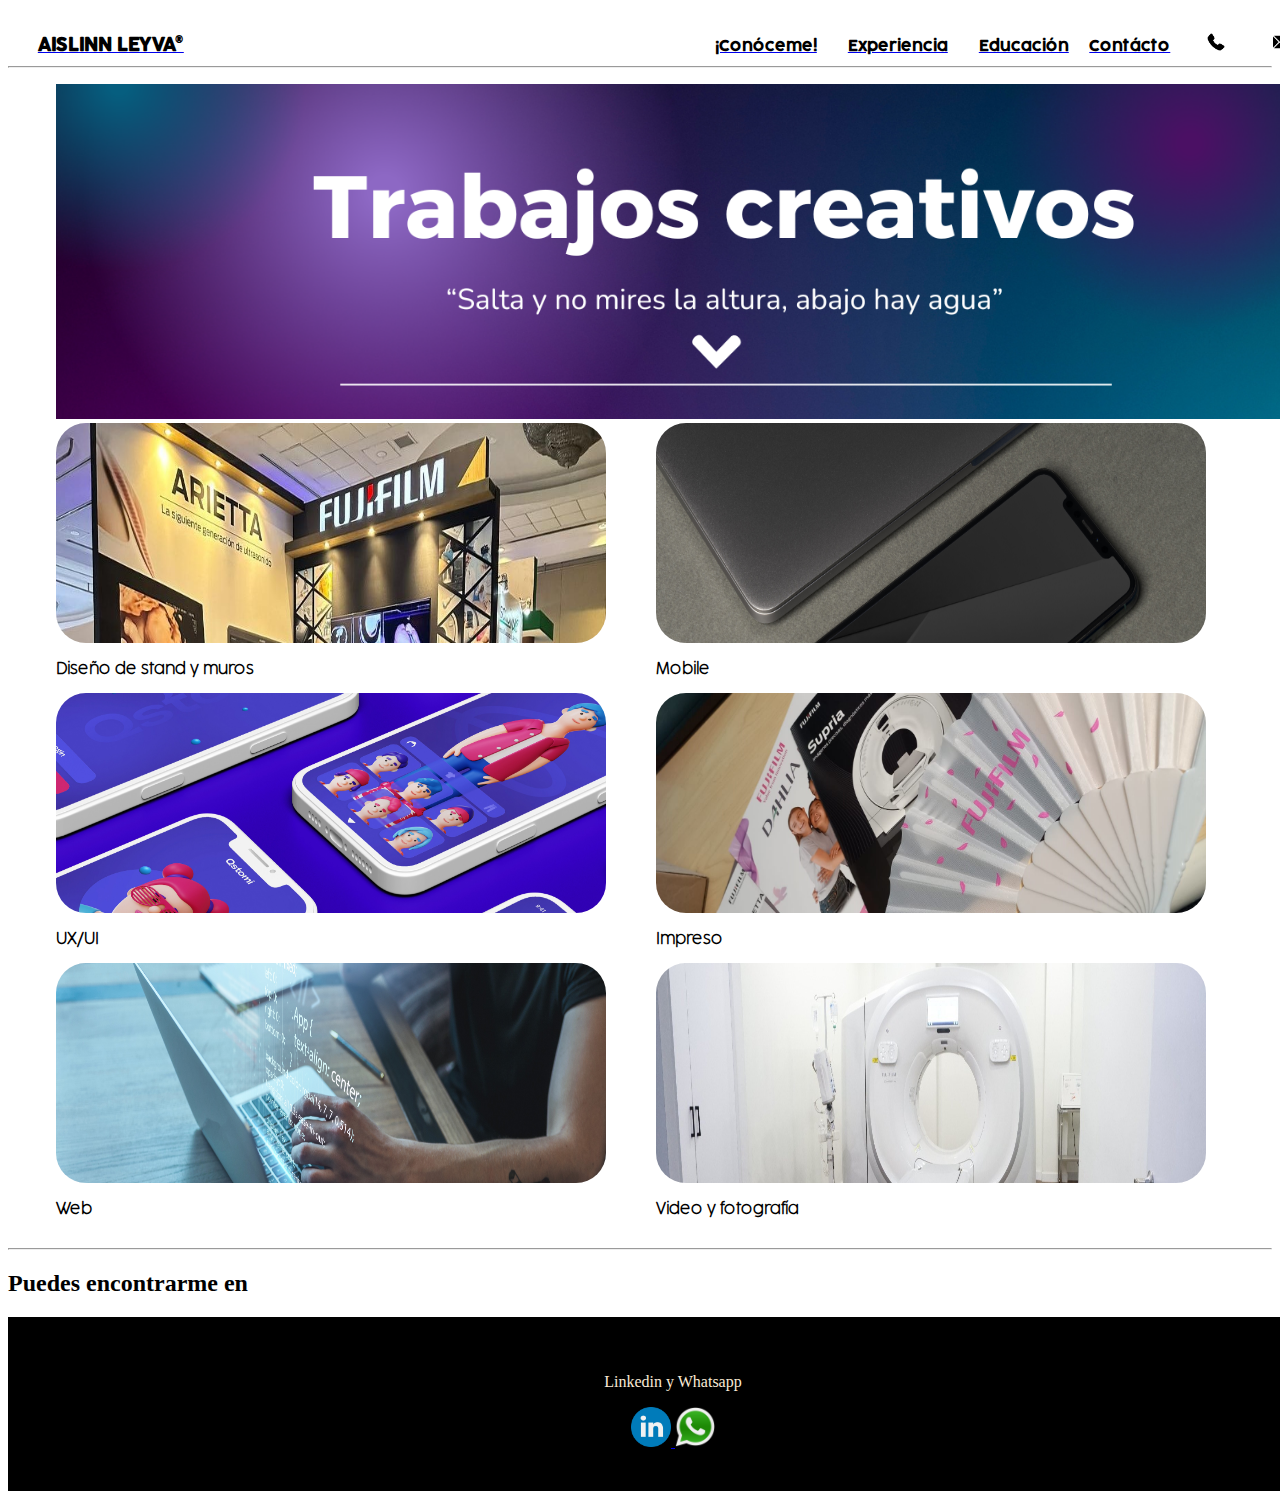
==== index.html @ ada46af3 "first commit" ====
<!DOCTYPE html>
<html lang="en">
<head>
    <meta charset="UTF-8">
    <meta name="viewport" content="width=device-width, initial-scale=1.0">
    <link rel="icon" href=".//Fotos/Diseño sin título.png">
    <link rel="stylesheet" href="./CSS/estilo.css">
    <title>Aislinn Leyva</title>
</head>
    <header>
        <nav>
            
            <ul class="menu">
                <div class="top logo"><a href=".//index.html"><h2>AISLINN LEYVA®</h2></a></div>
                <div class="top conoceme"><a href="./pages/conoceme.html"><h1>¡Conóceme!</h1></a></div>
                <div class="top experiencia"><a href="./pages/experiencia.html"><h1>Experiencia</h1></a></div>
                <div class="top educacion"><a href="./pages/educacion.html"><h1>Educación</h1></a></div>
                <div class="top contacto"><a href="./pages/Contacto.html"><h1>Contácto</h1></a></div>
                <div class="top llamada"><a href="./pages/Contacto.html"><img src=".//Fotos/llamada-telefonica.png" width="18px"></a></div>  
                <div class="top mail"><a href="./pages/Contacto.html"><img src=".//Fotos/correo-electronico.png" width="18px"></a></div> 
        
            </ul>


        </nav>
    
    </header>
    <hr>
    <body>
 
            <main>
                <div class="container">
                    <div class="Imagen-frase"><img src="./Fotos/frase.png" width="1340px" alt="stand" class="Imagen-frase"></div>
                    <div class="imagen-1"><img src="./Fotos/2.jpg" width="1100px" alt="stand" class="imagenesmenu"></div>
                    <div class="imagen-2"><img src="./Fotos/5.jpg" width="1100px" alt="mobile" class="imagenesmenu"></div>
                    <div class="texto-1"><h3>Diseño de stand y muros</h3></div>
                    <div class="texto-2"><h3>Mobile</h3></div>
                    <div class="imagen-3"><img src="./Fotos/1.jpg" width="1100px" alt="uxui" class="imagenesmenu"></div>
                    <div class="imagen-4"><img src="./Fotos/6.jpeg" width="1100px" alt="impreso" class="imagenesmenu"></div>
                    <div class="texto-3"><h3>UX/UI</h3></div>
                    <div class="texto-4"><h3>Impreso</h3></div>
                    <div class="imagen-5"><img src="./Fotos/3.jpg" width="1100px"alt="web" class="imagenesmenu"></div>
                    <div class="imagen-6"><img src="./Fotos/7.jpeg" width="1100px" alt="videoyfoto" class="imagenesmenu"></div>
                    <div class="texto-5"><h3>Web</h3></div>
                    <div class="texto-6"><h3>Video y fotografía</h3></div>
                  </div>

    </main>

    </body>
    <hr>


    <footer>
        <h2>Puedes encontrarme en
        </h2>
        <div class="footer">
            <p>Linkedin y
                Whatsapp
            </p>
            <a href="https://www.linkedin.com/"> <img src="./Fotos/logo linkedin.png" width="40px" class="rrss" alt="Linkedin"> </a>
            <a href="https://web.whatsapp.com/"> <img src="./Fotos/logo whatsapp.png" width="40px" class="rrss" alt="Linkedin"> </a>
            </div>
    </footer>

    
</body>
</html>
---- CSS/estilo.css ----
@font-face {
    font-family: "Cocogoose-Pro-Semilight-trial" ;
    src: url("../Font/Cocogoose-Pro-Semilight-trial.ttf");
}
@font-face {
    font-family: "Cocogoose-Pro-Darkmode" ;
    src: url("../Font/Cocogoose-Pro-Darkmode.ttf");
}
@font-face {
    font-family: "Cocogoose-Pro-Ultralight";
    src: url(../Font/Cocogoose-Pro-Ultralight.ttf);
}

.menu{
    margin: 0;
    padding: 0;
    box-sizing: border-box;

    background-color: rgb(255, 255, 255);
    width: 1330px;
    height: 50px;
    padding: 0.3rem;
    display: flex;
    flex-direction: row;
    justify-content: flex-start;
    align-items: baseline;

    
}
.top{
      margin: 0.5rem;
      width: 150px;
      height: 5px;


      text-align: center;
      text-decoration: none;
      

      h1{
        color: black;
        font-family: Cocogoose-Pro-Semilight-trial;
        font-size: 0.9rem;
      }
      h2{
        color: black;
        font-family: Cocogoose-Pro-Darkmode;
        font-size: 1.1rem;
        

      }
      
    
}

.logo{
    background-color: rgb(255, 255, 255);
    width: 180px;
    height: 30px;
    font-family: Cocogoose-Pro-Darkmode;

}

.conoceme{
    background-color: rgb(255, 255, 255);
    width: 600px;
    height: 20px;
    text-align: end;
}
.experiencia{
    background-color: rgb(255, 255, 255);
    width: 130px;
    height: 30px;
}
.educacion{
    background-color: rgb(255, 255, 255);
    width: 90px;
    height: 30px;
}
.contacto{
    background-color: rgb(255, 255, 255);
    width: 90px;
    height: 30px;
}
.llamada{
    width: 50px;
    height: 20px;
}
.mail{
    width: 50px;
    height: 10px;

}


main{
    .container { 
        margin: 1rem;
        margin-left: 3rem;
        display: grid;
        grid-template-columns: 1fr 1fr;
        grid-template-rows: 1fr 0.5fr 0.1fr 0.5fr 0.1fr 0.5fr 0.1fr;
        gap: 0px 0px;
        grid-auto-flow: row;
        grid-template-areas:
          "Imagen-frase Imagen-frase"
          "imagen-1 imagen-2"
          "texto-1 texto-2"
          "imagen-3 imagen-4"
          "texto-3 texto-4"
          "imagen-5 imagen-6"
          "texto-5 texto-6";
          h3{
            font-family: Cocogoose-Pro-Ultralight;
            font-size: 0.9rem;
          }
      }
      
      .Imagen-frase { grid-area: Imagen-frase;}
      
      .imagen-1 { grid-area: imagen-1; }
      
      .imagen-2 { grid-area: imagen-2; }
      
      .texto-1 { grid-area: texto-1; }
      
      .texto-2 { grid-area: texto-2; }
      
      .imagen-3 { grid-area: imagen-3; }
      
      .imagen-4 { grid-area: imagen-4; }
      
      .texto-3 { grid-area: texto-3; }
      
      .texto-4 { grid-area: texto-4; }
      
      .imagen-5 { grid-area: imagen-5; }
      
      .imagen-6 { grid-area: imagen-6; }
      
      .texto-5 { grid-area: texto-5; }
      
      .texto-6 { grid-area: texto-6; }
      
}

.imagenesmenu{
    width: 550px;
    height: 220px;
    border-radius: 30px;

}
footer{
    h3,p{
        text-align: center;
        color: antiquewhite;
    }
}
.footer{
    width: 1250px;
    height: 1300;
    background-color: rgb(0, 0, 0);
    padding: 40px;
    text-align: center;

}
.cajaMuestra{
    width: 200px;
    height: 200px;
    background-color: rgb(238, 235, 38);
    padding: 20px;
    margin: 20px;
}
.padre{
    background-color: blueviolet;
    width: 90vw;
    height: 80vh;
    border: rgb(255, 255, 255) 2px solid;
    margin: 20px auto;

    display:grid;
    grid-template-columns: 2fr 1fr 2fr;
    grid-auto-rows: 2fr 2fr 2%;
    gap: 10px;
    border: white;
    
}
.hijo{
    background-color: beige;
    border: 2px rgb(150, 148, 148)

    
}

@media screen and (max-width: 480px) {
        .container { 
            grid-template-columns:1fr;
            grid-template-rows: 1fr 0.5fr 0.1fr 0.5fr 0.1fr 0.5fr 0.1fr 0.5fr 0.1fr 0.5fr 0.1fr;
            grid-template-areas:
              "Imagen-frase"
              "imagen-1" 
              "texto-1"
              "imagen-2"
              "texto-2"
              "imagen-3" 
              "texto-3"
              "imagen-4"
              "texto-4"
              "imagen-5" 
              "texto-5"
              "imagen-6"
              "texto-6";
          }
    }
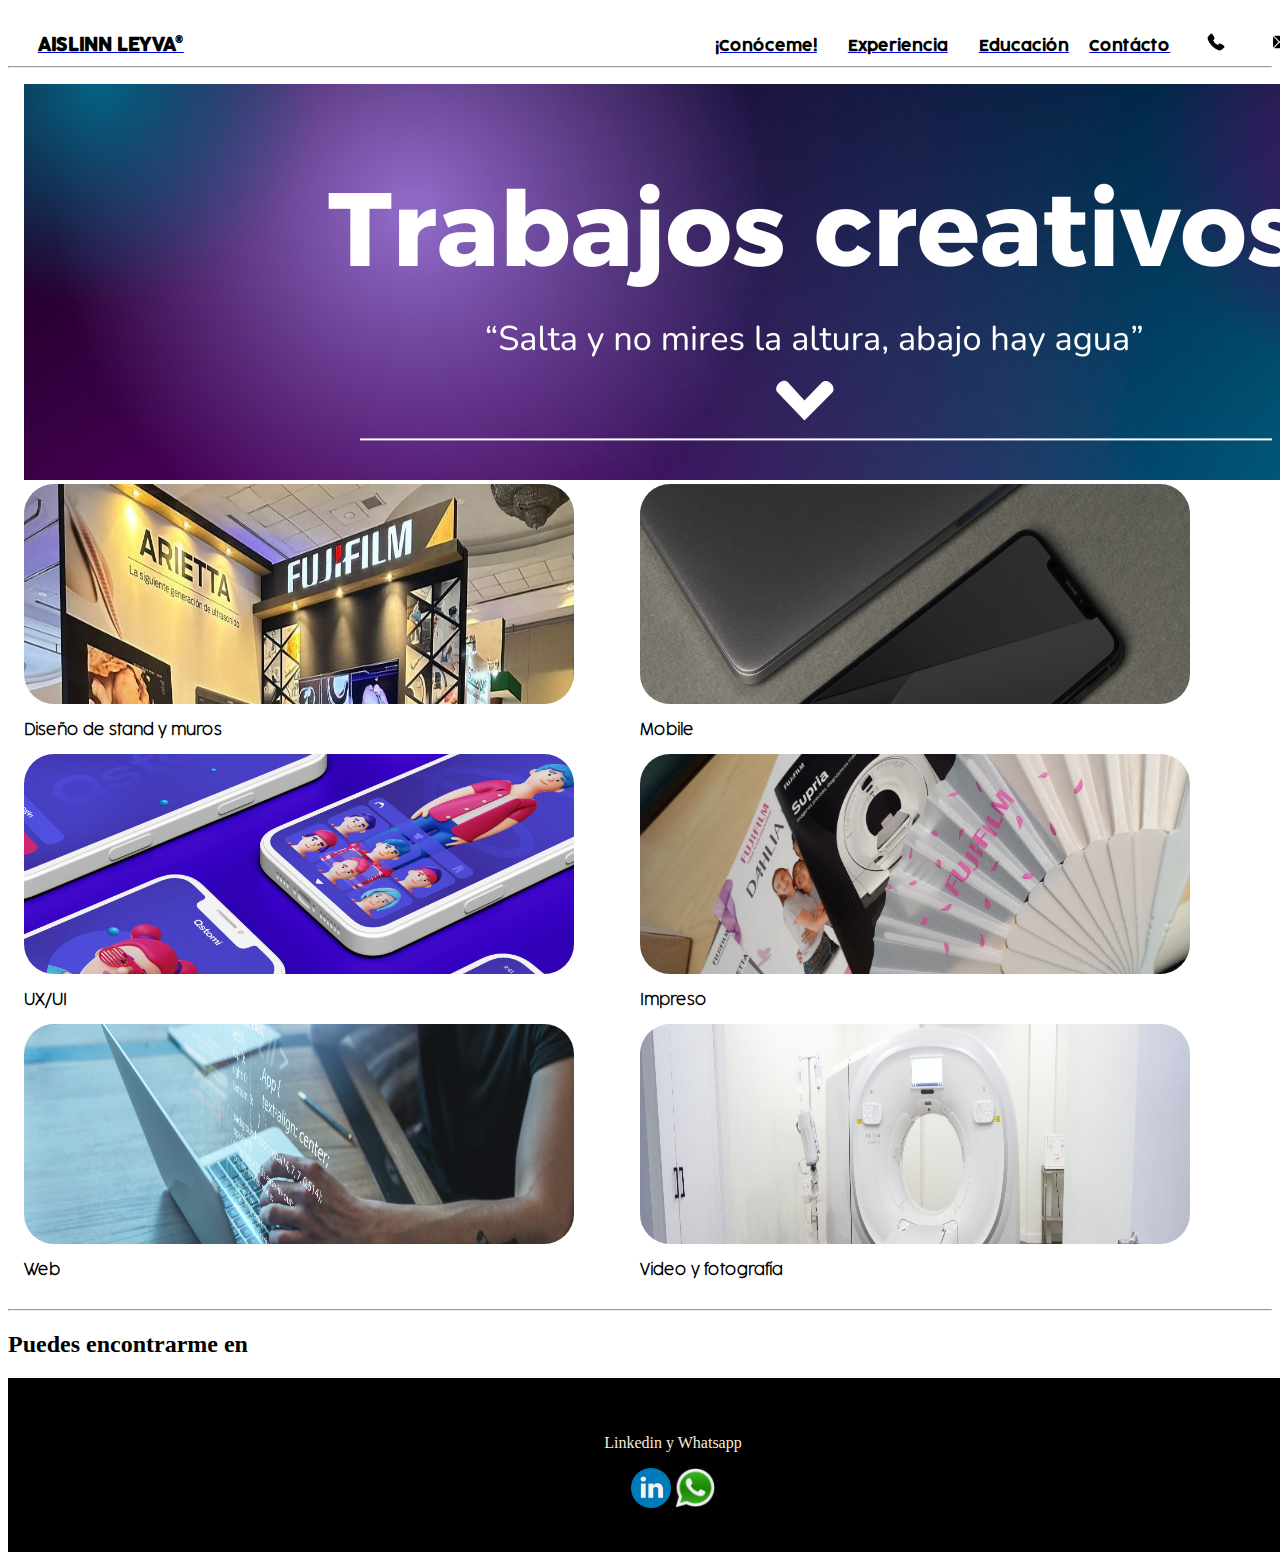
==== commit 163da5df: "agregue queries" ====
--- a/index.html
+++ b/index.html
@@ -30,19 +30,19 @@
  
             <main>
                 <div class="container">
-                    <div class="Imagen-frase"><img src="./Fotos/frase.png" width="1340px" alt="stand" class="Imagen-frase"></div>
-                    <div class="imagen-1"><img src="./Fotos/2.jpg" width="1100px" alt="stand" class="imagenesmenu"></div>
-                    <div class="imagen-2"><img src="./Fotos/5.jpg" width="1100px" alt="mobile" class="imagenesmenu"></div>
-                    <div class="texto-1"><h3>Diseño de stand y muros</h3></div>
-                    <div class="texto-2"><h3>Mobile</h3></div>
-                    <div class="imagen-3"><img src="./Fotos/1.jpg" width="1100px" alt="uxui" class="imagenesmenu"></div>
-                    <div class="imagen-4"><img src="./Fotos/6.jpeg" width="1100px" alt="impreso" class="imagenesmenu"></div>
-                    <div class="texto-3"><h3>UX/UI</h3></div>
-                    <div class="texto-4"><h3>Impreso</h3></div>
-                    <div class="imagen-5"><img src="./Fotos/3.jpg" width="1100px"alt="web" class="imagenesmenu"></div>
-                    <div class="imagen-6"><img src="./Fotos/7.jpeg" width="1100px" alt="videoyfoto" class="imagenesmenu"></div>
-                    <div class="texto-5"><h3>Web</h3></div>
-                    <div class="texto-6"><h3>Video y fotografía</h3></div>
+                    <div class="Imagen-frase"><img src="./Fotos/frase.png"  alt="stand" class="Imagen-frase"></div>
+                    <div class="imagen-1"><img src="./Fotos/2.jpg"  alt="stand" class="imagenesmenu"></div>
+                    <div class="imagen-texto-1"><h3>Diseño de stand y muros</h3></div>
+                    <div class="imagen-2"><img src="./Fotos/5.jpg"  alt="mobile" class="imagenesmenu"></div>
+                    <div class="imagen-texto-2"><h3>Mobile</h3></div>
+                    <div class="imagen-3"><img src="./Fotos/1.jpg"  alt="uxui" class="imagenesmenu"></div>
+                    <div class="imagen-texto-3"><h3>UX/UI</h3></div>
+                    <div class="imagen-4"><img src="./Fotos/6.jpeg"  alt="impreso" class="imagenesmenu"></div>
+                    <div class="imagen-texto-4"><h3>Impreso</h3></div>
+                    <div class="imagen-5"><img src="./Fotos/3.jpg" alt="web" class="imagenesmenu"></div>
+                    <div class="imagen-texto-5"><h3>Web</h3></div>
+                    <div class="imagen-6"><img src="./Fotos/7.jpeg" alt="videoyfoto" class="imagenesmenu"></div>
+                    <div class="imagen-texto-6"><h3>Video y fotografía</h3></div>
                   </div>
 
     </main>
--- a/CSS/estilo.css
+++ b/CSS/estilo.css
@@ -11,6 +11,8 @@
     src: url(../Font/Cocogoose-Pro-Ultralight.ttf);
 }
 
+@media screen and (min-width: 1024px){
+    
 .menu{
     margin: 0;
     padding: 0;
@@ -26,7 +28,7 @@
     align-items: baseline;
 
     
-}
+}}
 .top{
       margin: 0.5rem;
       width: 150px;
@@ -92,11 +94,10 @@
 
 }
 
-
+@media screen and (min-width: 1024px) {
 main{
     .container { 
         margin: 1rem;
-        margin-left: 3rem;
         display: grid;
         grid-template-columns: 1fr 1fr;
         grid-template-rows: 1fr 0.5fr 0.1fr 0.5fr 0.1fr 0.5fr 0.1fr;
@@ -122,27 +123,27 @@
       
       .imagen-2 { grid-area: imagen-2; }
       
-      .texto-1 { grid-area: texto-1; }
-      
-      .texto-2 { grid-area: texto-2; }
+      .imagen-texto-1 { grid-area: texto-1; }
+      
+      .imagen-texto-2 { grid-area: texto-2; }
       
       .imagen-3 { grid-area: imagen-3; }
       
       .imagen-4 { grid-area: imagen-4; }
       
-      .texto-3 { grid-area: texto-3; }
-      
-      .texto-4 { grid-area: texto-4; }
+      .imagen-texto-3 { grid-area: texto-3; }
+      
+      .imagen-texto-4 { grid-area: texto-4; }
       
       .imagen-5 { grid-area: imagen-5; }
       
       .imagen-6 { grid-area: imagen-6; }
       
-      .texto-5 { grid-area: texto-5; }
-      
-      .texto-6 { grid-area: texto-6; }
-      
-}
+      .imagen-texto-5 { grid-area: texto-5; }
+      
+      .imagen-texto-6 { grid-area: texto-6; }
+      
+}}
 
 .imagenesmenu{
     width: 550px;
@@ -156,14 +157,7 @@
         color: antiquewhite;
     }
 }
-.footer{
-    width: 1250px;
-    height: 1300;
-    background-color: rgb(0, 0, 0);
-    padding: 40px;
-    text-align: center;
-
-}
+
 .cajaMuestra{
     width: 200px;
     height: 200px;
@@ -171,44 +165,107 @@
     padding: 20px;
     margin: 20px;
 }
-.padre{
-    background-color: blueviolet;
-    width: 90vw;
-    height: 80vh;
-    border: rgb(255, 255, 255) 2px solid;
-    margin: 20px auto;
-
-    display:grid;
-    grid-template-columns: 2fr 1fr 2fr;
-    grid-auto-rows: 2fr 2fr 2%;
-    gap: 10px;
-    border: white;
-    
-}
-.hijo{
-    background-color: beige;
-    border: 2px rgb(150, 148, 148)
-
-    
-}
+
 
 @media screen and (max-width: 480px) {
-        .container { 
-            grid-template-columns:1fr;
-            grid-template-rows: 1fr 0.5fr 0.1fr 0.5fr 0.1fr 0.5fr 0.1fr 0.5fr 0.1fr 0.5fr 0.1fr;
-            grid-template-areas:
-              "Imagen-frase"
-              "imagen-1" 
-              "texto-1"
-              "imagen-2"
-              "texto-2"
-              "imagen-3" 
-              "texto-3"
-              "imagen-4"
-              "texto-4"
-              "imagen-5" 
-              "texto-5"
-              "imagen-6"
-              "texto-6";
+    .container { 
+        display: grid;
+        grid-template-columns: 1fr;
+        grid-template-rows: 1fr 0.5fr 0.5fr 0.1fr 0.5fr 0.1fr 0.5fr 0.1fr 0.5fr 0.1fr 0.5fr 0.1fr 0.5fr;
+        gap: 0px;
+        grid-auto-flow: row;
+        grid-template-areas:
+          "Imagen-frase"
+          "imagen-1"
+          "imagen-texto-1"
+          "imagen-2"
+          "imagen-texto-2"
+          "imagen-3"
+          "imagen-texto-3"
+          "imagen-4"
+          "imagen-texto-4"
+          "imagen-5"
+          "imagen-texto-5"
+          "imagen-6"
+          "imagen-texto-6";
+    }
+    .Imagen-frase { grid-area: Imagen-frase;
+    width: 700px;}
+      
+    .imagen-1 { grid-area: imagen-1;
+        width: 300px;
+     }
+    
+    .imagen-2 { grid-area: imagen-2; }
+    
+    .imagen-texto-1 { grid-area: texto-1; }
+    
+    .imagen-texto-2 { grid-area: texto-2; }
+    
+    .imagen-3 { grid-area: imagen-3; }
+    
+    .imagen-4 { grid-area: imagen-4; }
+    
+    .imagen-texto-3 { grid-area: texto-3; }
+    
+    .imagen-texto-4 { grid-area: texto-4; }
+    
+    .imagen-5 { grid-area: imagen-5; }
+    
+    .imagen-6 { grid-area: imagen-6; }
+    
+    .imagen-texto-5 { grid-area: texto-5; }
+    
+    .imagen-texto-6 { grid-area: texto-6; }
+      
           }
-    }
+
+          @media screen and (max-width: 480px){
+    
+            .menu{
+                margin: 0;
+                padding: 0;
+                box-sizing: border-box;
+            
+                background-color: rgb(255, 255, 255);
+                width: 700px;
+                height: 50px;
+                padding: 0.3rem;
+                display: flex;
+                flex-direction: row;
+                justify-content: flex-start;
+                align-items: baseline;
+            
+                
+            }}
+
+           
+                .imagenconoceme{
+                    width: 1340px;
+                }
+                
+            @media screen and (max-width: 480px){
+            .imagenconoceme{
+                width: 850px;
+            }
+            }
+            @media screen and (min-width: 1024px){
+            .footer{
+                width: 1250px;
+                height: 1300;
+                background-color: rgb(0, 0, 0);
+                padding: 40px;
+                text-align: center;
+            
+            }
+        }
+        @media screen and (max-width: 480px){
+            .footer{
+                width: 850px;
+                height: 1300;
+                background-color: rgb(0, 0, 0);
+                padding: 40px;
+                text-align: center;
+            
+            }
+        }